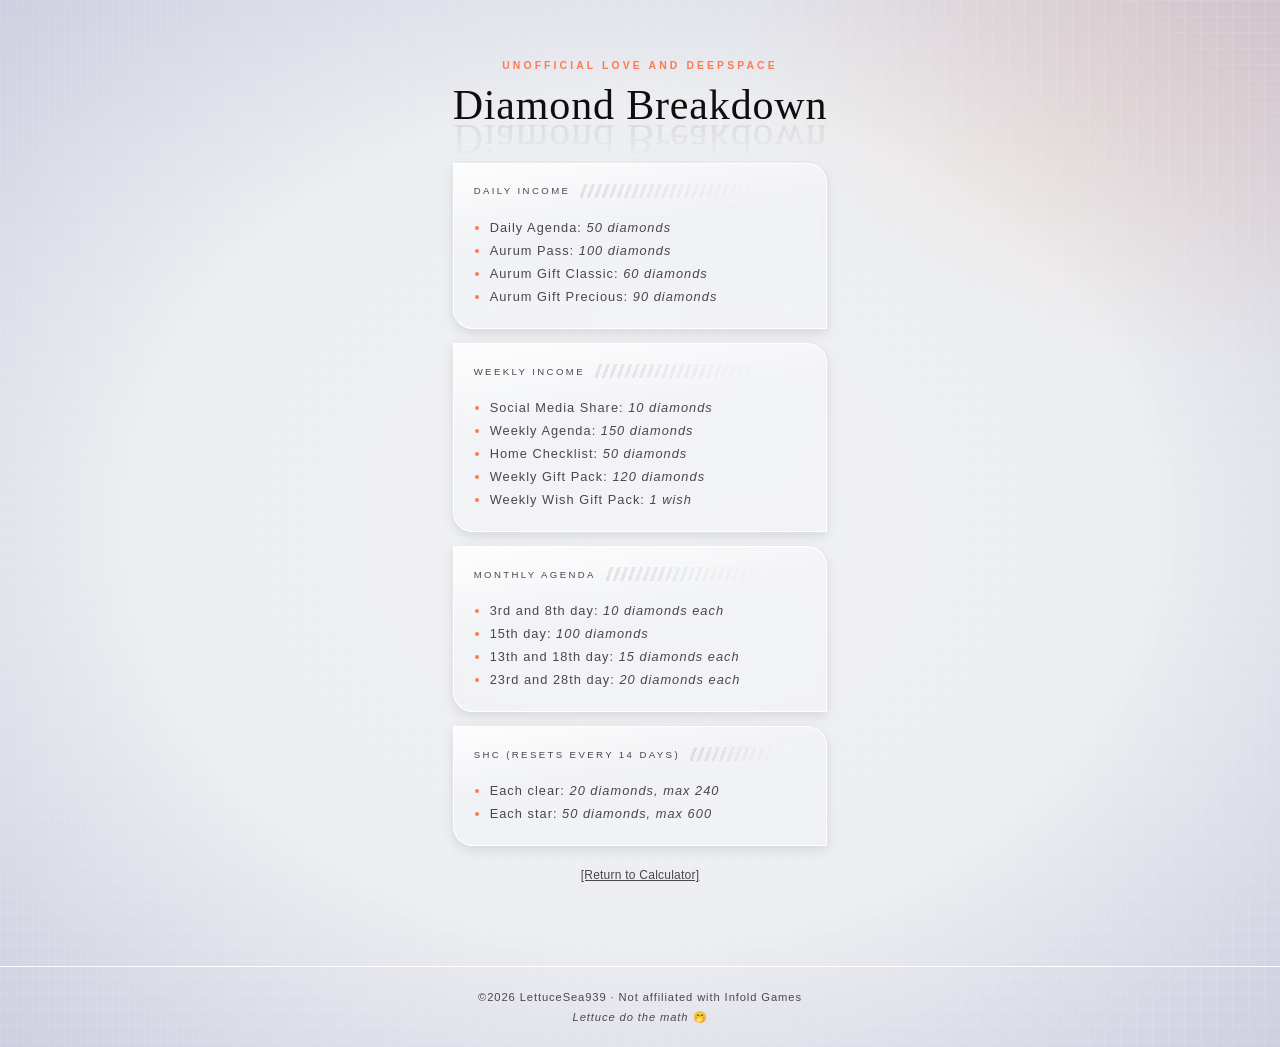
==== calculations.html @ a7f2faef "Created income breakdown page. Added links to both" ====
<!DOCTYPE html>
<html lang="en">

<head>
    <meta charset="UTF-8">
    <meta name="viewport" content="width=device-width, initial-scale=1.0">
    <meta name="description"
        content="Calculate how many diamonds and wishes you can save in Love and Deepspace before your target date.">

    <title>Love and Deepspace Diamond Breakdown</title>

    <link rel="stylesheet" type="text/css" href="style.css" />
    <link rel="icon" type="image/png" href="favicon.png">
    <link rel="apple-touch-icon" href="apple-touch-icon.png">
</head>

<body>
    <div class="container">

        <header>
            <h1>
                <span class="small-font">Unofficial Love and Deepspace</span>
                <span class="large-font" data-text="Diamond Calculator">Diamond Breakdown</span>
            </h1>
        </header>

        <main>
            <div class="section">
                <h2 class="section-label">Daily Income</h2>
                <ul>
                    <li>Daily Agenda: <i>50 diamonds</i></li>
                    <li>Aurum Pass: <i>100 diamonds</i></li>
                    <li>Aurum Gift Classic: <i>60 diamonds</i></li>
                    <li>Aurum Gift Precious: <i>90 diamonds</i></li>
                </ul>
            </div>
            <div class="section">
                <h2 class="section-label">Weekly Income</h2>
                <ul>
                    <li>Social Media Share: <i>10 diamonds</i></li>
                    <li>Weekly Agenda: <i>150 diamonds</i></li>
                    <li>Home Checklist: <i>50 diamonds</i></li>
                    <li>Weekly Gift Pack: <i>120 diamonds</i></li>
                    <li>Weekly Wish Gift Pack: <i>1 wish</i></li>
                </ul>
            </div>
            <div class="section">
                <h2 class="section-label">Monthly Agenda</h2>
                <ul>
                    <li>3rd and 8th day: <i>10 diamonds each</i></li>
                    <li>15th day: <i>100 diamonds</i></li>
                    <li>13th and 18th day: <i>15 diamonds each</i></li>
                    <li>23rd and 28th day: <i>20 diamonds each</i></li>
                </ul>
            </div>
            <div class="section">
                <h2 class="section-label">SHC (resets every 14 days)</h2>
                <ul>
                    <li>Each clear: <i>20 diamonds, max 240</i></li>
                    <li>Each star: <i>50 diamonds, max 600</i></li>
                </ul>
            </div>

            <p class="disclaimer">
                <a href="./index.html">[Return to Calculator]</a>
            </p>


        </main>

    </div>

    <footer>
        <p>©2026 LettuceSea939 · Not affiliated with Infold Games</p>
        <p><i>Lettuce do the math</i> 🤭</p>
    </footer>

</body>
---- style.css ----
/* Reset */
*,
*::before,
*::after {
    box-sizing: border-box;
    margin: 0;
    padding: 0;
}

:root {
    --base: #e8eaee;
    --orange: #FF7950;
    --text: #100d0d;
    --muted: #4a4550;
    --glass: rgba(255, 255, 255, 0.5);
    --glass-border: rgba(255, 255, 255, 0.95);
}

/* Global Styling */
body {
    background-color: var(--base);
    background-image:
        /* grid lines */
        repeating-linear-gradient(rgba(255, 255, 255, 0.09) 0px, rgba(255, 255, 255, 0.09) 1px, transparent 1px, transparent 24px),
        repeating-linear-gradient(90deg, rgba(255, 255, 255, 0.09) 0px, rgba(255, 255, 255, 0.09) 1px, transparent 1px, transparent 24px),
        /* radial gradient for background */
        radial-gradient(ellipse 100% 100% at 50% 50%, transparent 40%, rgba(180, 180, 210, 1) 100%),
        radial-gradient(ellipse 60% 50% at 100% 0%, rgba(255, 150, 80, 0.25) 0%, transparent 70%),
        radial-gradient(ellipse 80% 80% at 50% 50%, rgba(255, 255, 255, 0.35) 0%, transparent 100%);
    background-size: 1rem 1rem, 1rem 1rem, auto, auto, auto;
    color: var(--text);
    font-family: Helvetica, Arial, sans-serif;
    font-weight: 300;
    min-height: 100vh;
    display: flex;
    flex-direction: column;
    justify-content: center;
    align-items: center;
}

.container {
    max-width: 560px;
    margin: 60px 20px 60px;
}

/* Heading styles */
h3,
h1 .large-font {
    font-family: Cambria, serif;
}


h1 {
    text-align: center;
    margin-bottom: 2rem;
    line-height: 1.2;
}

h1 .small-font {
    display: block;
    font-weight: 900;
    font-size: .65rem;
    letter-spacing: 0.3em;
    text-transform: uppercase;
    color: var(--orange);
    margin-bottom: 8px;
}

h1 .large-font {
    display: block;
    font-size: clamp(28px, 6vw, 42px);
    font-weight: 300;
    letter-spacing: 0.02em;
    color: var(--text);
    -webkit-box-reflect: below -18px linear-gradient(transparent 10%, rgba(0, 0, 0, 0.1) 100%);
}


h2 {
    font-weight: 300;
    font-size: 0.6rem;
    letter-spacing: 0.25em;
    text-transform: uppercase;
    color: var(--muted);
    margin-bottom: 18px;
    display: flex;
    align-items: center;
    gap: 10px;
}

h2::after {
    content: '';
    flex: 1;
    height: 14px;
    background-image: repeating-linear-gradient(110deg,
            transparent 0px,
            transparent 4px,
            rgba(107, 102, 112, 0.3) 4px,
            rgba(107, 102, 112, 0.3) 7px);
    mask-image: linear-gradient(to right, rgba(0, 0, 0, 0.9) 50%, transparent 80%);
    -webkit-mask-image: linear-gradient(to right, rgba(0, 0, 0, 0.5) 0%, transparent 80%);
}

/* Section styles */
.section {
    background: linear-gradient(170deg,
            rgba(255, 255, 255, 0.8) 5%,
            rgba(255, 255, 255, 0.2) 40%);
    border: 1px solid var(--glass-border);
    border-radius: 0 20px;
    padding: 20px;
    margin-bottom: 14px;
    overflow: hidden;
    backdrop-filter: blur(16px);
    box-shadow: rgba(0, 0, 0, 0.1) 0px 4px 12px;
}

.subscriptions {
    background: linear-gradient(170deg,
            rgba(255, 255, 255, 0.8) 5%,
            rgba(255, 255, 255, 0.12) 35%);
}

/* Input group styles */

.form-group {
    display: flex;
    flex-direction: column;
    gap: 7px;
}

.inline-group {
    display: grid;
    grid-template-columns: 1fr 1fr;
    gap: 12px;
}

/* Labels, Disclaimer, and Lists */

label,
.disclaimer {
    color: var(--muted);
    font-weight: 400;
}

label {
    font-size: 0.8rem;
    letter-spacing: 0.08em;
}

.disclaimer {
    font-size: .75rem;
    line-height: 1.6;
    letter-spacing: 0.02em;
    margin: 20px 0;
    text-align: center;
}

ul {
    margin-left: 1rem;
}

li {
    color: var(--muted);
    font-size: .8rem;
    font-weight: 400;
    letter-spacing: .08em;
    line-height: 1.8;
}

li::marker {
    color: var(--orange);
}

a {
    color: var(--muted);
}

a:hover {
    color: var(--orange);
}

/* Inputs & Selects */

input[type="date"],
input[type="number"],
select {
    background: rgba(255, 255, 255, 1);
    border: 1px solid rgba(0, 0, 0, 0.09);
    border-radius: 10px;
    color: var(--text);
    font-weight: 300;
    font-size: 16px;
    height: 40px;
    padding: 8px 12px;
    outline: none;
    width: 100%;
    -webkit-appearance: none;
    appearance: none;
}

input[type="date"]:focus,
input[type="number"]:focus,
select:focus {
    border-color: rgba(255, 121, 80, 0.4);
    background: rgba(255, 255, 255, 0.9);
    box-shadow: 0 0 0 3px rgba(255, 121, 80, 0.08);
}

select {
    background-image: url("data:image/svg+xml,%3Csvg xmlns='http://www.w3.org/2000/svg' width='12' height='8' fill='none'%3E%3Cpath d='M1 1l5 5 5-5' stroke='%234a4550' stroke-width='1.5' stroke-linecap='round'/%3E%3C/svg%3E");
    background-repeat: no-repeat;
    background-position: right 14px center;
    padding-right: 36px;
    cursor: pointer;
}

select option {
    background: #e8e8ea;
}

input[type="date"]::-webkit-calendar-picker-indicator {
    filter: invert(0.4);
    cursor: pointer;
}

input[type=number]::-webkit-inner-spin-button,
input[type=number]::-webkit-outer-spin-button {
    -webkit-appearance: none;
}

/* Checkboxes */

.checkbox-group input[type="checkbox"]:disabled {
    opacity: 0.4;
    cursor: not-allowed;
}

.checkbox-group input[type="checkbox"]:disabled+label {
    opacity: 0.4;
    cursor: not-allowed;
}

.checkbox-group {
    display: flex;
    flex-direction: row;
    align-items: center;
    gap: 12px;
    padding: 8px 8px;
    border-radius: 10px;
    margin-bottom: 6px;
}

.checkbox-group:last-child {
    margin-bottom: 0;
}

.checkbox-group input[type="checkbox"] {
    appearance: none;
    -webkit-appearance: none;
    width: 18px;
    height: 18px;
    min-width: 18px;
    border: 1px solid rgba(0, 0, 0, 0.15);
    border-radius: 5px;
    background: rgba(255, 255, 255, 0.7);
    cursor: pointer;
    position: relative;
    transition: all 0.2s;
}

.checkbox-group input[type="checkbox"]:checked {
    background: var(--orange);
    border-color: transparent;
}

.checkbox-group input[type="checkbox"]:checked::after {
    content: '';
    position: absolute;
    left: 5px;
    top: 2px;
    width: 5px;
    height: 9px;
    border: 1.5px solid white;
    border-top: none;
    border-left: none;
    transform: rotate(45deg);
}

.checkbox-group label {
    font-size: 0.85rem;
    letter-spacing: 0.02em;
    color: var(--text);
    cursor: pointer;
    font-weight: 300;
}

/* Submit Button */

input[type="submit"] {
    width: 100%;
    padding: 15px;
    border: none;
    border-radius: 0 20px 0 0;
    background: linear-gradient(to right,
            rgba(40, 36, 36, 0.85) 0%,
            rgba(72, 60, 52, 0.65) 100%);
    /* Diagonal line texture */
    background-image:
        repeating-linear-gradient(135deg,
            rgba(255, 255, 255, 0.03) 0px,
            rgba(255, 255, 255, 0.03) 1px,
            transparent 1px,
            transparent 6px),
        linear-gradient(to right,
            rgba(40, 36, 36, 0.85) 0%,
            rgba(72, 60, 52, 0.65) 100%);
    border-bottom: 2px solid var(--orange);
    color: rgba(255, 255, 255, 0.9);
    font-family: Helvetica, Arial, sans-serif;
    font-weight: 500;
    font-size: 1rem;
    letter-spacing: 0.1em;
    text-transform: uppercase;
    cursor: pointer;
    margin-top: 10px;
}

input[type="submit"]:hover {
    opacity: .8;
}

/* Results */

#result:not(:empty) {
    background: linear-gradient(170deg,
            rgba(255, 255, 255, 0.8) 5%,
            rgba(255, 255, 255, 0.2) 40%);
    margin-top: 20px;
    text-align: center;
    border: 1px solid var(--glass-border);
    backdrop-filter: blur(16px);
    box-shadow: rgba(0, 0, 0, 0.1) 0px 4px 12px;
    padding: 28px;
}


#result h3 {
    font-size: 0.9rem;
    font-weight: 300;
    color: var(--muted);
    line-height: 1.8;
}

#result h3 .highlight {
    display: block;
    font-family: Cambria, serif;
    font-size: clamp(32px, 6vw, 48px);
    font-weight: 700;
    font-style: italic;
    letter-spacing: 0.04em;
    line-height: 1.2;
}

#result p {
    font-family: Cambria, serif;
    font-size: 1rem;
    font-weight: 400;
    font-style: italic;
    margin-top: 8px;
    color: #56230c;
}

.diamond-icon {
    height: 1em;
    vertical-align: text-top;
}

/* Footer */

footer {
    border-top: 1px solid var(--glass-border);
    padding: 20px;
    text-align: center;
    width: 100%;
}

footer p {
    font-size: 0.7rem;
    color: var(--muted);
    letter-spacing: 0.08em;
    line-height: 1.8;
}
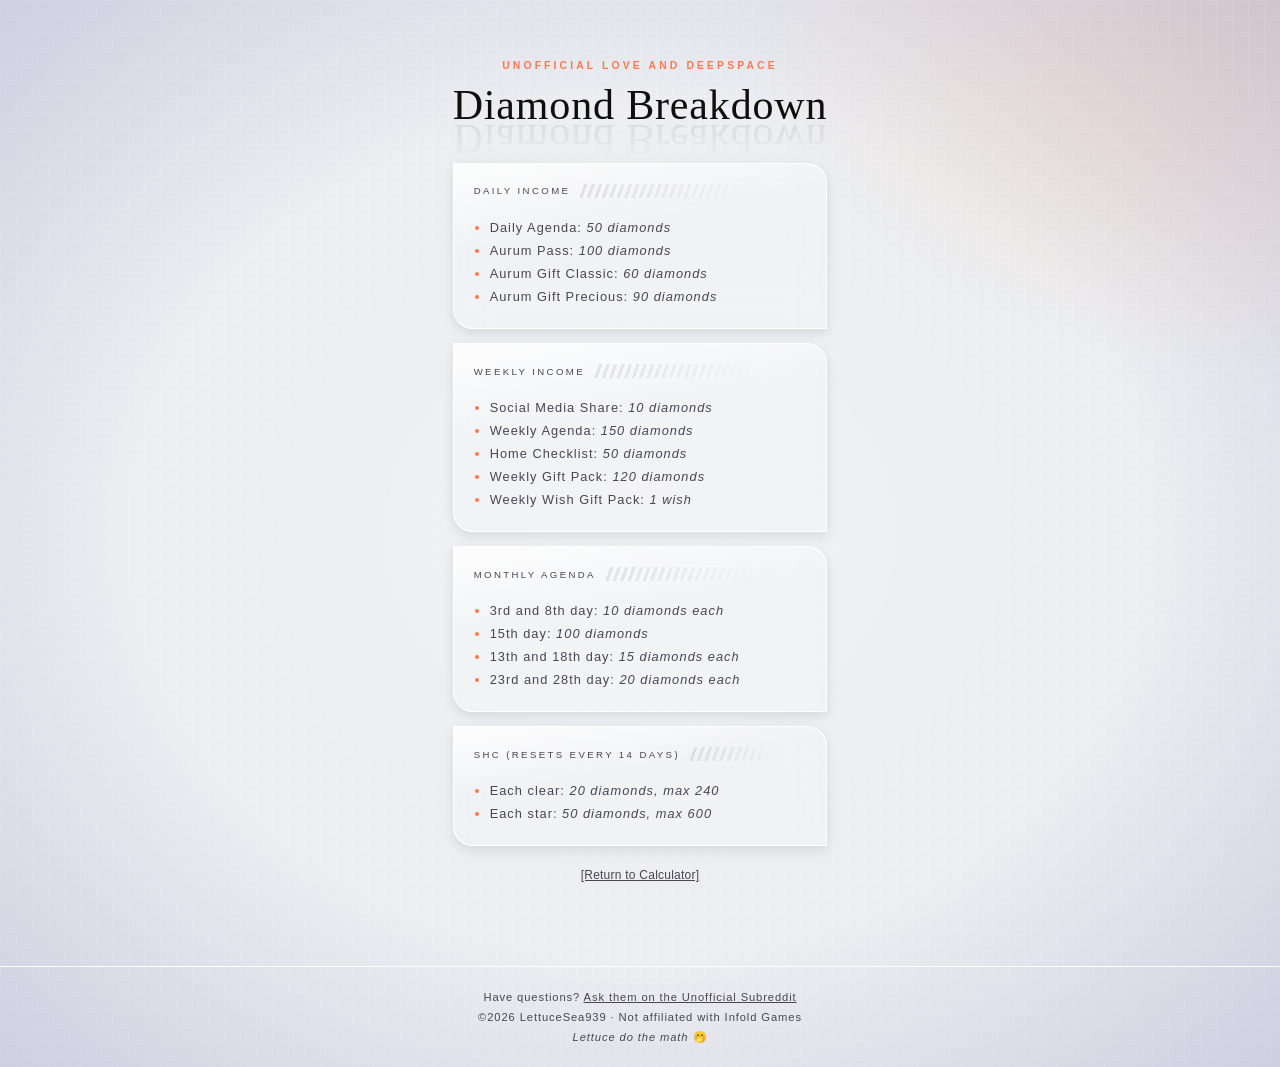
==== commit 448c94d3: "Updated footer to add questions link" ====
--- a/calculations.html
+++ b/calculations.html
@@ -71,6 +71,9 @@
     </div>
 
     <footer>
+        <p>Have questions? <a
+                href="https://www.reddit.com/r/LoveAndDeepspace_/comments/1rp0szc/i_made_a_diamond_calculator_app_because_im_tired/">Ask
+                them on the Unofficial Subreddit</a></p>
         <p>©2026 LettuceSea939 · Not affiliated with Infold Games</p>
         <p><i>Lettuce do the math</i> 🤭</p>
     </footer>
